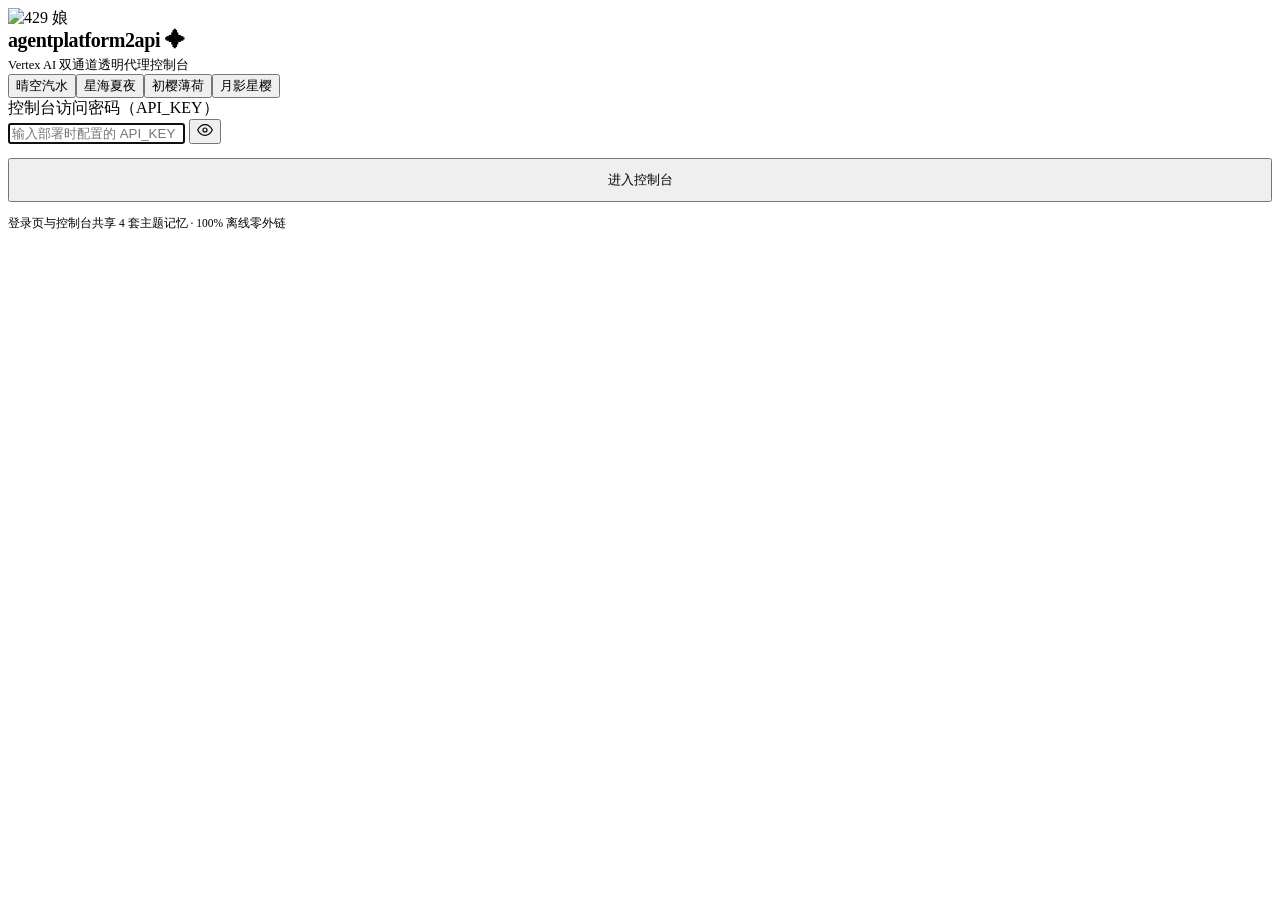
==== app/static/login.html @ 3e8bdb02 "控制台 v2 重建" ====
<!DOCTYPE html>
<html lang="zh-CN" data-theme="sky-day">
<head>
  <meta charset="UTF-8" />
  <meta name="viewport" content="width=device-width, initial-scale=1.0, viewport-fit=cover" />
  <meta name="color-scheme" content="light dark" />
  <title>登录 · agentplatform2api</title>
  <link rel="icon" type="image/webp" href="/avatar.webp" />
  <script>
    (function () {
      var valid = { "sky-day": 1, "sky-night": 1, "sakura-day": 1, "sakura-night": 1 };
      var saved = "";
      try { saved = localStorage.getItem("ap2a_theme") || ""; } catch (e) {}
      if (!valid[saved]) {
        try {
          var legacy = localStorage.getItem("ap_theme");
          if (legacy === "dark") saved = "sakura-night";
          else if (window.matchMedia && window.matchMedia("(prefers-color-scheme: dark)").matches) saved = "sky-night";
          else saved = "sky-day";
        } catch (e) { saved = "sky-day"; }
      }
      document.documentElement.setAttribute("data-theme", saved);
    })();
  </script>
  <link rel="stylesheet" href="/static/app.css" />
</head>
<body>
  <main class="login-page">
    <div class="glass-card login-card">
      <img class="login-avatar" src="/avatar.webp" alt="429 娘" />
      <h1 style="margin:0;font-size:20px;font-weight:760;letter-spacing:-0.02em;">
        agentplatform2api <span class="sparkle">✦</span>
      </h1>
      <p style="margin:5px 0 0;font-size:12.5px;color:var(--text-secondary);">
        Vertex AI 双通道透明代理控制台
      </p>

      <div class="login-themes" id="loginThemeGrid" aria-label="主题切换"></div>

      <form id="loginForm" onsubmit="return handleLogin(event)" autocomplete="off">
        <div class="field-group" style="text-align:left;margin-bottom:14px;">
          <label class="field-label" for="loginPwd">控制台访问密码（API_KEY）</label>
          <div class="key-input-wrap">
            <input id="loginPwd" type="password" class="field-input" placeholder="输入部署时配置的 API_KEY" required autofocus />
            <button type="button" class="key-eye" id="pwdEyeBtn" onclick="togglePwd()" aria-label="显示或隐藏密码">
              <svg viewBox="0 0 24 24" width="16" height="16" fill="none" stroke="currentColor" stroke-width="1.75" stroke-linecap="round" stroke-linejoin="round"><path d="M1 12s4-8 11-8 11 8 11 8-4 8-11 8-11-8-11-8z"/><circle cx="12" cy="12" r="3"/></svg>
            </button>
          </div>
        </div>

        <button type="submit" class="btn btn-primary" id="loginBtn" style="width:100%;padding:11px;">
          进入控制台
        </button>

        <div class="login-error" id="loginErr"></div>
      </form>

      <div style="margin-top:14px;font-size:11.5px;color:var(--text-muted);">
        登录页与控制台共享 4 套主题记忆 · 100% 离线零外链
      </div>
    </div>
  </main>

  <script>
    var THEMES = [
      { id: "sky-day", name: "晴空汽水", swatch: "swatch-sky-day" },
      { id: "sky-night", name: "星海夏夜", swatch: "swatch-sky-night" },
      { id: "sakura-day", name: "初樱薄荷", swatch: "swatch-sakura-day" },
      { id: "sakura-night", name: "月影星樱", swatch: "swatch-sakura-night" }
    ];
    var curTheme = document.documentElement.getAttribute("data-theme") || "sky-day";

    function renderThemes() {
      var grid = document.getElementById("loginThemeGrid");
      grid.innerHTML = THEMES.map(function (t) {
        return '<button type="button" class="theme-chip ' + (t.id === curTheme ? "active" : "") + '" onclick="setTheme(\'' + t.id + '\')">'
          + '<span class="swatch ' + t.swatch + '"></span>'
          + '<span class="truncate">' + t.name + '</span>'
          + '</button>';
      }).join("");
    }

    function setTheme(id) {
      curTheme = id;
      document.documentElement.setAttribute("data-theme", id);
      try { localStorage.setItem("ap2a_theme", id); } catch (e) {}
      renderThemes();
    }

    function togglePwd() {
      var inp = document.getElementById("loginPwd");
      inp.type = inp.type === "password" ? "text" : "password";
    }

    async function handleLogin(ev) {
      ev.preventDefault();
      var pwd = document.getElementById("loginPwd").value;
      var btn = document.getElementById("loginBtn");
      var err = document.getElementById("loginErr");
      err.classList.remove("show");
      btn.disabled = true;
      btn.textContent = "验证中…";
      try {
        var r = await fetch("/api/login", {
          method: "POST",
          headers: { "Content-Type": "application/json" },
          body: JSON.stringify({ password: pwd })
        });
        var d = {};
        try { d = await r.json(); } catch (e) {}
        if (r.ok && d.ok) {
          location.href = "/";
          return false;
        }
        err.textContent = d.error || ("登录失败（HTTP " + r.status + "）");
        err.classList.add("show");
      } catch (e) {
        err.textContent = "网络请求失败，请检查服务是否正常运行。";
        err.classList.add("show");
      } finally {
        btn.disabled = false;
        btn.textContent = "进入控制台";
      }
      return false;
    }

    renderThemes();
  </script>
</body>
</html>
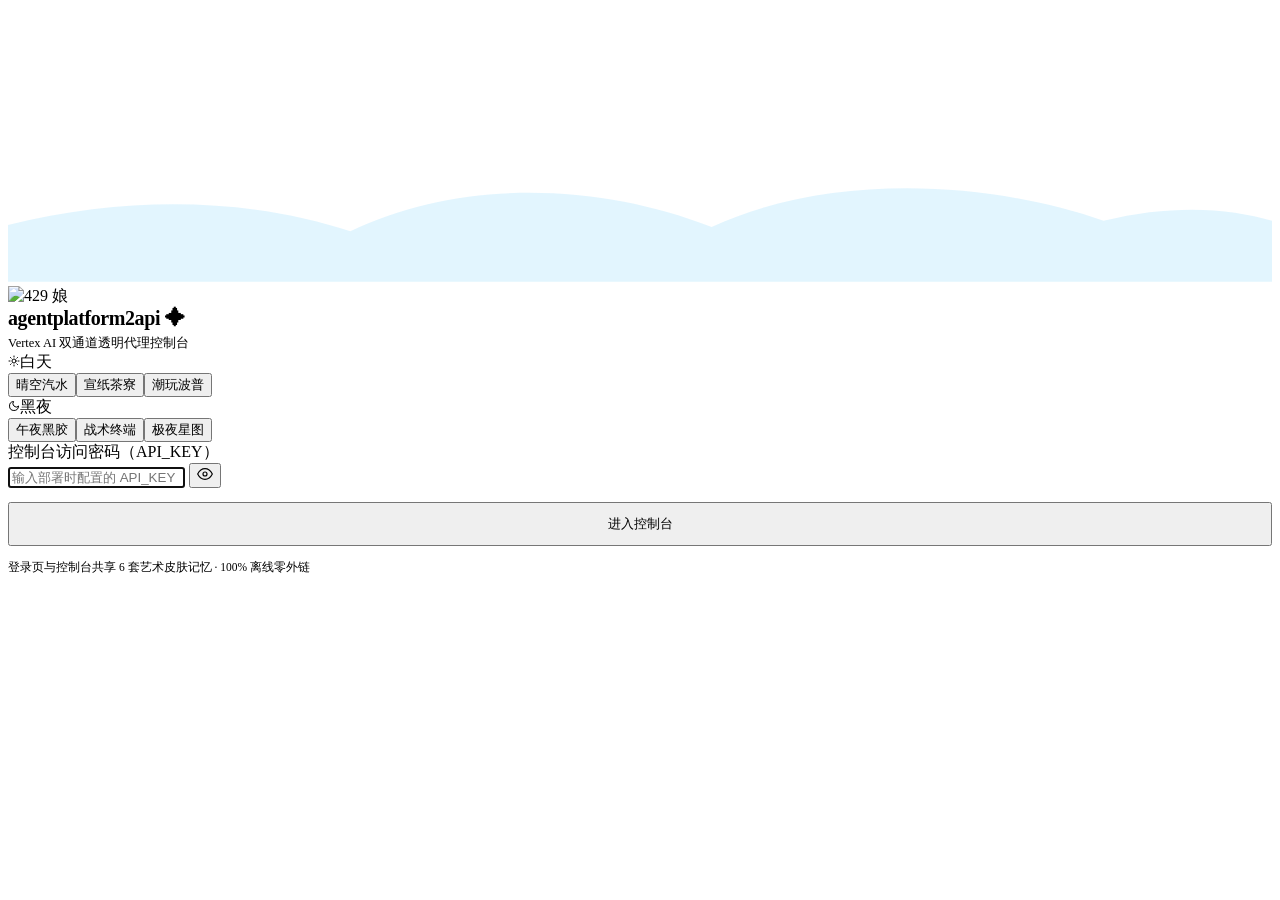
==== commit 80f7c14c: "控制台 v2 静态页面与管理接口修复" ====
--- a/app/static/login.html
+++ b/app/static/login.html
@@ -5,17 +5,19 @@
   <meta name="viewport" content="width=device-width, initial-scale=1.0, viewport-fit=cover" />
   <meta name="color-scheme" content="light dark" />
   <title>登录 · agentplatform2api</title>
-  <link rel="icon" type="image/webp" href="/avatar.webp" />
+  <link rel="icon" type="image/webp" href="/static/avatar.webp" />
   <script>
     (function () {
-      var valid = { "sky-day": 1, "sky-night": 1, "sakura-day": 1, "sakura-night": 1 };
+      var valid = { "sky-day": 1, "paper-day": 1, "pop-day": 1, "vinyl-night": 1, "hud-night": 1, "star-night": 1 };
+      var migrate = { "sakura-day": "paper-day", "sky-night": "star-night", "sakura-night": "vinyl-night" };
       var saved = "";
       try { saved = localStorage.getItem("ap2a_theme") || ""; } catch (e) {}
+      if (migrate[saved]) saved = migrate[saved];
       if (!valid[saved]) {
         try {
           var legacy = localStorage.getItem("ap_theme");
-          if (legacy === "dark") saved = "sakura-night";
-          else if (window.matchMedia && window.matchMedia("(prefers-color-scheme: dark)").matches) saved = "sky-night";
+          if (legacy === "dark") saved = "vinyl-night";
+          else if (window.matchMedia && window.matchMedia("(prefers-color-scheme: dark)").matches) saved = "star-night";
           else saved = "sky-day";
         } catch (e) { saved = "sky-day"; }
       }
@@ -24,10 +26,14 @@
   </script>
   <link rel="stylesheet" href="/static/app.css" />
 </head>
-<body>
+<body data-avatar-mood="idle">
+  <div class="theme-fx-bg" id="themeFxBg" aria-hidden="true"></div>
+  <div class="theme-fx" id="themeFx" aria-hidden="true"></div>
   <main class="login-page">
     <div class="glass-card login-card">
-      <img class="login-avatar" src="/avatar.webp" alt="429 娘" />
+      <span class="avatar-ring login-ring">
+        <img class="login-avatar" src="/static/avatar.webp" alt="429 娘" />
+      </span>
       <h1 style="margin:0;font-size:20px;font-weight:760;letter-spacing:-0.02em;">
         agentplatform2api <span class="sparkle">✦</span>
       </h1>
@@ -41,7 +47,7 @@
         <div class="field-group" style="text-align:left;margin-bottom:14px;">
           <label class="field-label" for="loginPwd">控制台访问密码（API_KEY）</label>
           <div class="key-input-wrap">
-            <input id="loginPwd" type="password" class="field-input" placeholder="输入部署时配置的 API_KEY" required autofocus />
+            <input id="loginPwd" type="password" autocomplete="current-password" class="field-input" placeholder="输入部署时配置的 API_KEY" required autofocus />
             <button type="button" class="key-eye" id="pwdEyeBtn" onclick="togglePwd()" aria-label="显示或隐藏密码">
               <svg viewBox="0 0 24 24" width="16" height="16" fill="none" stroke="currentColor" stroke-width="1.75" stroke-linecap="round" stroke-linejoin="round"><path d="M1 12s4-8 11-8 11 8 11 8-4 8-11 8-11-8-11-8z"/><circle cx="12" cy="12" r="3"/></svg>
             </button>
@@ -56,35 +62,129 @@
       </form>
 
       <div style="margin-top:14px;font-size:11.5px;color:var(--text-muted);">
-        登录页与控制台共享 4 套主题记忆 · 100% 离线零外链
+        登录页与控制台共享 6 套艺术皮肤记忆 · 100% 离线零外链
       </div>
     </div>
   </main>
 
   <script>
     var THEMES = [
-      { id: "sky-day", name: "晴空汽水", swatch: "swatch-sky-day" },
-      { id: "sky-night", name: "星海夏夜", swatch: "swatch-sky-night" },
-      { id: "sakura-day", name: "初樱薄荷", swatch: "swatch-sakura-day" },
-      { id: "sakura-night", name: "月影星樱", swatch: "swatch-sakura-night" }
+      { id: "sky-day", name: "晴空汽水", swatch: "swatch-sky-day", mode: "day" },
+      { id: "paper-day", name: "宣纸茶寮", swatch: "swatch-paper-day", mode: "day" },
+      { id: "pop-day", name: "潮玩波普", swatch: "swatch-pop-day", mode: "day" },
+      { id: "vinyl-night", name: "午夜黑胶", swatch: "swatch-vinyl-night", mode: "night" },
+      { id: "hud-night", name: "战术终端", swatch: "swatch-hud-night", mode: "night" },
+      { id: "star-night", name: "极夜星图", swatch: "swatch-star-night", mode: "night" }
     ];
     var curTheme = document.documentElement.getAttribute("data-theme") || "sky-day";
 
+    function renderThemeFx(id) {
+      var bg = document.getElementById("themeFxBg");
+      var fg = document.getElementById("themeFx");
+      if (!bg || !fg) return;
+      if (id === "sky-day") {
+        bg.innerHTML =
+          '<div class="fx-sunbeam"></div>' +
+          '<svg class="fx-bg-svg fx-clouds" viewBox="0 0 1200 260" preserveAspectRatio="xMidYMax slice" fill="none">' +
+            '<path d="M0 260V172C95 140 165 148 238 175C310 112 435 110 518 164C595 118 710 122 790 166C872 102 1010 98 1105 152C1148 134 1180 138 1200 148V260H0Z" fill="rgba(255,255,255,0.68)"/>' +
+            '<path d="M0 260V206C120 176 235 182 325 212C430 162 560 166 668 208C775 158 925 162 1040 202C1105 186 1160 190 1200 202V260H0Z" fill="rgba(186,230,253,0.42)"/>' +
+          '</svg>';
+        fg.innerHTML =
+          '<span class="fx-bubble" style="--bx:12%;--bs:24px;--bd:11s;--bdelay:-2s;--bdrift:16px"></span>' +
+          '<span class="fx-bubble" style="--bx:34%;--bs:14px;--bd:9s;--bdelay:-6s;--bdrift:-12px"></span>' +
+          '<span class="fx-bubble" style="--bx:68%;--bs:20px;--bd:12s;--bdelay:-4s;--bdrift:18px"></span>' +
+          '<span class="fx-bubble" style="--bx:88%;--bs:26px;--bd:10s;--bdelay:-8s;--bdrift:-16px"></span>';
+      } else if (id === "paper-day") {
+        bg.innerHTML =
+          '<div class="fx-seal"><span>茶</span><span>寮</span></div>' +
+          '<svg class="fx-bg-svg fx-bamboo" viewBox="0 0 320 320" fill="none"><path d="M24 -10 C42 86, 54 176, 36 290" stroke="rgba(45,122,99,0.16)" stroke-width="3.2" stroke-linecap="round"/><path d="M38 72 C84 56, 126 52, 166 64" stroke="rgba(45,122,99,0.13)" stroke-width="1.8"/><path d="M96 58 Q126 32 154 46 Q126 62 96 58Z" fill="rgba(45,122,99,0.16)"/><path d="M128 60 Q162 44 188 64 Q158 72 128 60Z" fill="rgba(45,122,99,0.14)"/></svg>' +
+          '<svg class="fx-bg-svg fx-mountains" viewBox="0 0 1200 260" preserveAspectRatio="xMidYMax slice" fill="none"><path d="M0 260V168 Q160 72 340 148 T720 132 T1060 112 L1200 148 V260Z" fill="rgba(124,104,82,0.10)"/><path d="M0 260V196 Q210 122 430 184 T860 166 T1200 184 V260Z" fill="rgba(45,122,99,0.10)"/></svg>';
+        fg.innerHTML =
+          '<span class="fx-leaf" style="--lx:24%;--ls:16px;--ld:14s;--ldelay:-3s"></span>' +
+          '<span class="fx-leaf" style="--lx:78%;--ls:14px;--ld:16s;--ldelay:-9s"></span>';
+      } else if (id === "pop-day") {
+        bg.innerHTML =
+          '<svg class="fx-bg-svg fx-pop-art" viewBox="0 0 1200 800" preserveAspectRatio="xMidYMid slice" fill="none">' +
+            '<circle cx="1110" cy="90" r="95" fill="rgba(255,212,59,0.30)" stroke="rgba(28,25,43,0.18)" stroke-width="3"/>' +
+            '<path d="M-20 690 L48 648 L112 690 L176 648 L240 690 L304 648 L368 690" stroke="rgba(59,108,255,0.22)" stroke-width="6" stroke-linecap="round" stroke-linejoin="round"/>' +
+            '<path d="M840 740 L895 704 L950 740 L1005 704 L1060 740 L1115 704 L1170 740" stroke="rgba(255,84,120,0.22)" stroke-width="6" stroke-linecap="round" stroke-linejoin="round"/>' +
+            '<rect x="64" y="130" width="54" height="54" rx="10" transform="rotate(-14 64 130)" fill="rgba(21,196,126,0.18)" stroke="rgba(28,25,43,0.18)" stroke-width="2.5"/>' +
+          '</svg>';
+        fg.innerHTML = '<span class="fx-pop-badge fx-pop-b1">✦ POP</span><span class="fx-pop-badge fx-pop-b2">★ 429</span>';
+      } else if (id === "vinyl-night") {
+        bg.innerHTML =
+          '<div class="fx-vinyl-disc"></div>' +
+          '<svg class="fx-bg-svg fx-vinyl-wave" viewBox="0 0 1200 200" preserveAspectRatio="xMidYMax slice" fill="none">' +
+            '<path d="M0 132 Q120 72 240 124 T480 116 T720 128 T960 96 T1200 124" stroke="rgba(229,169,60,0.22)" stroke-width="1.8"/>' +
+            '<path d="M0 152 Q150 96 300 144 T600 132 T900 150 T1200 136" stroke="rgba(88,184,159,0.18)" stroke-width="1.4"/>' +
+          '</svg>';
+        fg.innerHTML = "";
+      } else if (id === "hud-night") {
+        bg.innerHTML =
+          '<svg class="fx-bg-svg fx-hud-topo" viewBox="0 0 1200 800" preserveAspectRatio="xMidYMid slice" fill="none">' +
+            '<path d="M-40 620 C160 540 310 660 520 590 C740 515 920 640 1240 540" stroke="rgba(0,229,160,0.12)" stroke-width="1.2"/>' +
+            '<path d="M-40 660 C180 580 340 700 560 630 C780 555 950 680 1240 585" stroke="rgba(0,229,160,0.09)" stroke-width="1"/>' +
+            '<circle cx="1090" cy="110" r="145" stroke="rgba(0,229,160,0.13)" stroke-width="1" stroke-dasharray="4 8"/>' +
+            '<circle cx="1090" cy="110" r="96" stroke="rgba(255,107,43,0.12)" stroke-width="1"/>' +
+          '</svg>';
+        fg.innerHTML = '<div class="fx-hud-scan"></div>';
+      } else if (id === "star-night") {
+        bg.innerHTML =
+          '<div class="fx-aurora-veil"></div>' +
+          '<svg class="fx-bg-svg fx-astrolabe" viewBox="0 0 360 360" fill="none"><circle cx="180" cy="180" r="164" stroke="#e8d1a0" stroke-width="1" stroke-dasharray="3 6"/><circle cx="180" cy="180" r="126" stroke="#7cc4fa" stroke-width="1" stroke-opacity="0.78"/><circle cx="180" cy="180" r="84" stroke="#e8d1a0" stroke-width="0.8" stroke-dasharray="1 5"/><line x1="180" y1="10" x2="180" y2="350" stroke="#e8d1a0" stroke-width="0.6" stroke-opacity="0.48"/><line x1="10" y1="180" x2="350" y2="180" stroke="#7cc4fa" stroke-width="0.6" stroke-opacity="0.48"/></svg>' +
+          '<svg class="fx-bg-svg fx-constellation" viewBox="0 0 540 260" fill="none"><polyline points="42,210 118,158 206,174 282,116 374,132 458,72" stroke="rgba(232,209,160,0.30)" stroke-width="1.1" stroke-dasharray="3 4"/><circle cx="42" cy="210" r="2.8" fill="#e8d1a0" fill-opacity="0.72"/><circle cx="206" cy="174" r="3.6" fill="#e8d1a0" fill-opacity="0.82"/><circle cx="458" cy="72" r="3.8" fill="#e8d1a0" fill-opacity="0.86"/></svg>';
+        fg.innerHTML =
+          '<span class="fx-meteor" style="--my:14%;--mx:-8%;--md:7.5s;--mdelay:0.6s"></span>' +
+          '<span class="fx-star" style="--sx:14%;--sy:18%;--ss:12px;--sc:#e8d1a0;--sd:3.2s;--sdelay:-1s">✦</span>' +
+          '<span class="fx-star" style="--sx:84%;--sy:22%;--ss:10px;--sc:#7cc4fa;--sd:4.0s;--sdelay:-2.4s">✦</span>' +
+          '<span class="fx-star" style="--sx:76%;--sy:78%;--ss:11px;--sc:#e8d1a0;--sd:3.5s;--sdelay:-0.5s">✦</span>';
+      } else {
+        bg.innerHTML = "";
+        fg.innerHTML = "";
+      }
+    }
+
     function renderThemes() {
       var grid = document.getElementById("loginThemeGrid");
-      grid.innerHTML = THEMES.map(function (t) {
-        return '<button type="button" class="theme-chip ' + (t.id === curTheme ? "active" : "") + '" onclick="setTheme(\'' + t.id + '\')">'
+      var chip = function (t) {
+        return '<button type="button" class="theme-chip ' + (t.id === curTheme ? "active" : "") + '" onclick="setTheme(\'' + t.id + '\', event)">'
           + '<span class="swatch ' + t.swatch + '"></span>'
           + '<span class="truncate">' + t.name + '</span>'
           + '</button>';
-      }).join("");
-    }
-
-    function setTheme(id) {
-      curTheme = id;
-      document.documentElement.setAttribute("data-theme", id);
-      try { localStorage.setItem("ap2a_theme", id); } catch (e) {}
-      renderThemes();
+      };
+      var days = THEMES.filter(function (t) { return t.mode === "day"; }).map(chip).join("");
+      var nights = THEMES.filter(function (t) { return t.mode === "night"; }).map(chip).join("");
+      var dayIcon = '<svg viewBox="0 0 24 24" width="12" height="12" fill="none" stroke="currentColor" stroke-width="2" stroke-linecap="round" stroke-linejoin="round"><circle cx="12" cy="12" r="4"/><path d="M12 2v2m0 16v2M4.93 4.93l1.41 1.41m11.32 11.32 1.41 1.41M2 12h2m16 0h2M4.93 19.07l1.41-1.41m11.32-11.32 1.41-1.41"/></svg>';
+      var nightIcon = '<svg viewBox="0 0 24 24" width="12" height="12" fill="none" stroke="currentColor" stroke-width="2" stroke-linecap="round" stroke-linejoin="round"><path d="M21 12.79A9 9 0 1 1 11.21 3 7 7 0 0 0 21 12.79z"/></svg>';
+      grid.innerHTML =
+        '<div class="theme-col"><div class="theme-col-head">' + dayIcon + '<span>白天</span></div>' + days + '</div>' +
+        '<div class="theme-col"><div class="theme-col-head">' + nightIcon + '<span>黑夜</span></div>' + nights + '</div>';
+      renderThemeFx(curTheme);
+    }
+
+    function setTheme(id, ev) {
+      if (id === curTheme && document.documentElement.getAttribute("data-theme") === id) return;
+      var x = ev && typeof ev.clientX === "number" ? ev.clientX : window.innerWidth / 2;
+      var y = ev && typeof ev.clientY === "number" ? ev.clientY : window.innerHeight / 2;
+      var apply = function () {
+        curTheme = id;
+        document.documentElement.setAttribute("data-theme", id);
+        try { localStorage.setItem("ap2a_theme", id); } catch (e) {}
+        renderThemes();
+      };
+      var reduceMotion = window.matchMedia && window.matchMedia("(prefers-reduced-motion: reduce)").matches;
+      if (document.startViewTransition && !reduceMotion) {
+        var endR = Math.hypot(Math.max(x, window.innerWidth - x), Math.max(y, window.innerHeight - y));
+        var vt = document.startViewTransition(apply);
+        vt.ready.then(function () {
+          document.documentElement.animate(
+            { clipPath: ["circle(0px at " + x + "px " + y + "px)", "circle(" + endR + "px at " + x + "px " + y + "px)"] },
+            { duration: 420, easing: "cubic-bezier(0.22, 1, 0.36, 1)", pseudoElement: "::view-transition-new(root)" }
+          );
+        }).catch(function () {});
+      } else {
+        apply();
+      }
     }
 
     function togglePwd() {
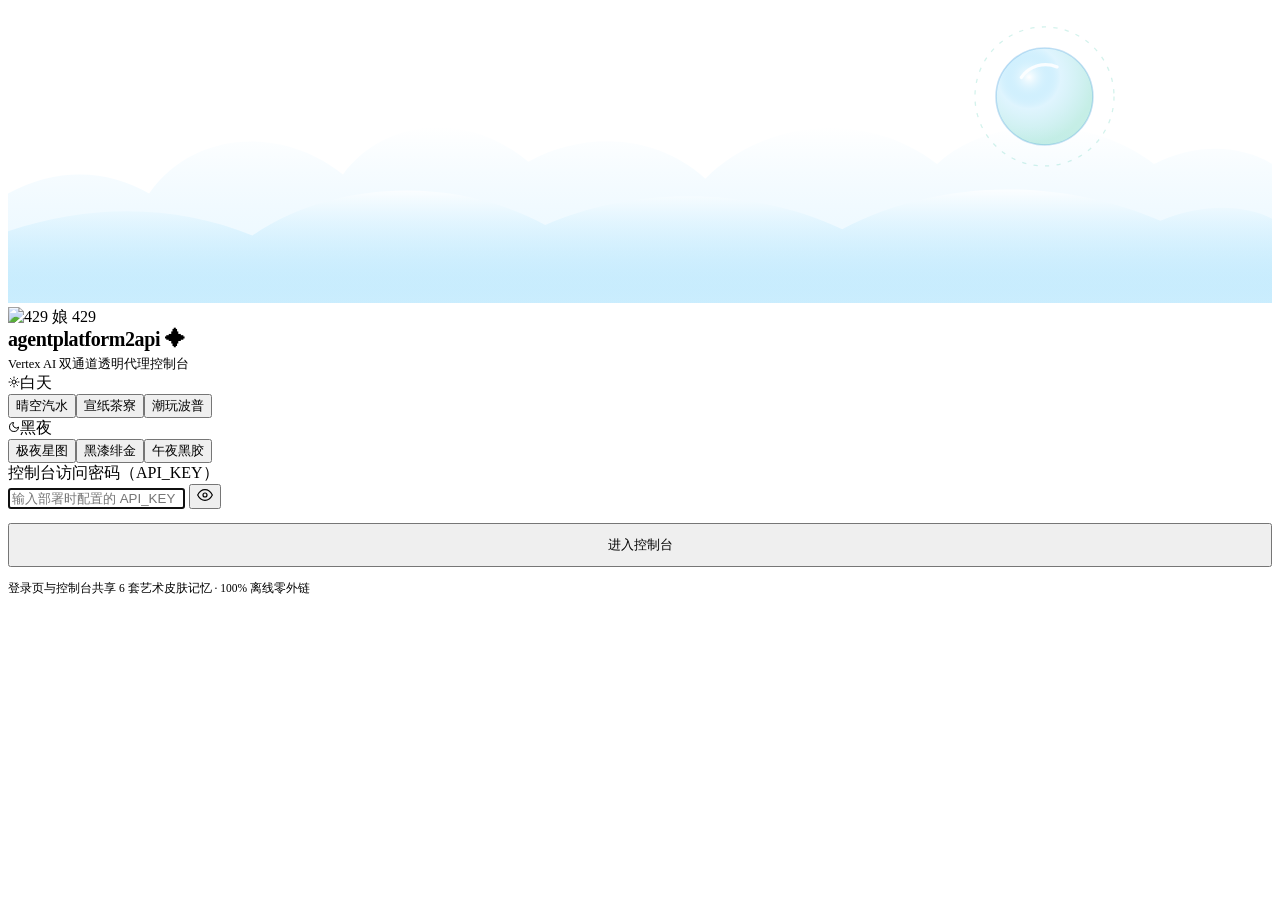
==== commit 04dd29b0: "控制台 v2 静态页面修复" ====
--- a/app/static/login.html
+++ b/app/static/login.html
@@ -8,8 +8,8 @@
   <link rel="icon" type="image/webp" href="/static/avatar.webp" />
   <script>
     (function () {
-      var valid = { "sky-day": 1, "paper-day": 1, "pop-day": 1, "vinyl-night": 1, "hud-night": 1, "star-night": 1 };
-      var migrate = { "sakura-day": "paper-day", "sky-night": "star-night", "sakura-night": "vinyl-night" };
+      var valid = { "sky-day": 1, "paper-day": 1, "pop-day": 1, "star-night": 1, "lacquer-night": 1, "vinyl-night": 1 };
+      var migrate = { "sakura-day": "paper-day", "sky-night": "star-night", "sakura-night": "lacquer-night", "hud-night": "lacquer-night" };
       var saved = "";
       try { saved = localStorage.getItem("ap2a_theme") || ""; } catch (e) {}
       if (migrate[saved]) saved = migrate[saved];
@@ -33,6 +33,7 @@
     <div class="glass-card login-card">
       <span class="avatar-ring login-ring">
         <img class="login-avatar" src="/static/avatar.webp" alt="429 娘" />
+        <span class="avatar-tag" aria-hidden="true">429</span>
       </span>
       <h1 style="margin:0;font-size:20px;font-weight:760;letter-spacing:-0.02em;">
         agentplatform2api <span class="sparkle">✦</span>
@@ -72,9 +73,9 @@
       { id: "sky-day", name: "晴空汽水", swatch: "swatch-sky-day", mode: "day" },
       { id: "paper-day", name: "宣纸茶寮", swatch: "swatch-paper-day", mode: "day" },
       { id: "pop-day", name: "潮玩波普", swatch: "swatch-pop-day", mode: "day" },
-      { id: "vinyl-night", name: "午夜黑胶", swatch: "swatch-vinyl-night", mode: "night" },
-      { id: "hud-night", name: "战术终端", swatch: "swatch-hud-night", mode: "night" },
-      { id: "star-night", name: "极夜星图", swatch: "swatch-star-night", mode: "night" }
+      { id: "star-night", name: "极夜星图", swatch: "swatch-star-night", mode: "night" },
+      { id: "lacquer-night", name: "黑漆绯金", swatch: "swatch-lacquer-night", mode: "night" },
+      { id: "vinyl-night", name: "午夜黑胶", swatch: "swatch-vinyl-night", mode: "night" }
     ];
     var curTheme = document.documentElement.getAttribute("data-theme") || "sky-day";
 
@@ -85,9 +86,17 @@
       if (id === "sky-day") {
         bg.innerHTML =
           '<div class="fx-sunbeam"></div>' +
-          '<svg class="fx-bg-svg fx-clouds" viewBox="0 0 1200 260" preserveAspectRatio="xMidYMax slice" fill="none">' +
-            '<path d="M0 260V172C95 140 165 148 238 175C310 112 435 110 518 164C595 118 710 122 790 166C872 102 1010 98 1105 152C1148 134 1180 138 1200 148V260H0Z" fill="rgba(255,255,255,0.68)"/>' +
-            '<path d="M0 260V206C120 176 235 182 325 212C430 162 560 166 668 208C775 158 925 162 1040 202C1105 186 1160 190 1200 202V260H0Z" fill="rgba(186,230,253,0.42)"/>' +
+          '<svg class="fx-bg-svg fx-clouds" viewBox="0 0 1200 280" preserveAspectRatio="xMidYMax slice" fill="none">' +
+            '<defs>' +
+              '<linearGradient id="skyCloudHi" x1="0" y1="0" x2="0" y2="1"><stop offset="0%" stop-color="#ffffff" stop-opacity="0.88"/><stop offset="68%" stop-color="#e0f4ff" stop-opacity="0.58"/><stop offset="100%" stop-color="#bae6fd" stop-opacity="0.18"/></linearGradient>' +
+              '<linearGradient id="skyCloudMid" x1="0" y1="0" x2="0" y2="1"><stop offset="0%" stop-color="#ffffff" stop-opacity="0.72"/><stop offset="100%" stop-color="#7dd3fc" stop-opacity="0.34"/></linearGradient>' +
+              '<radialGradient id="ramuneOrb" cx="34%" cy="30%" r="68%"><stop offset="0%" stop-color="#ffffff" stop-opacity="0.72"/><stop offset="48%" stop-color="#38bdf8" stop-opacity="0.16"/><stop offset="100%" stop-color="#0db896" stop-opacity="0.24"/></radialGradient>' +
+            '</defs>' +
+            '<path d="M0 280V176C48 150 96 154 134 176C174 118 258 110 318 158C354 108 432 94 494 146C548 116 616 120 662 162C718 106 814 96 882 148C930 104 1022 98 1088 148C1132 126 1174 132 1200 148V280H0Z" fill="url(#skyCloudHi)"/>' +
+            '<path d="M0 280V212C82 184 164 188 232 216C312 162 426 160 510 206C596 168 708 170 792 210C886 160 1002 162 1094 202C1138 184 1176 188 1200 200V280H0Z" fill="url(#skyCloudMid)"/>' +
+            '<circle cx="984" cy="84" r="46" fill="url(#ramuneOrb)" stroke="rgba(0,119,204,0.22)" stroke-width="1.5"/>' +
+            '<circle cx="984" cy="84" r="66" stroke="rgba(13,184,150,0.18)" stroke-width="1.2" stroke-dasharray="4 7"/>' +
+            '<path d="M962 66 A28 28 0 0 1 996 56" stroke="rgba(255,255,255,0.88)" stroke-width="3" stroke-linecap="round"/>' +
           '</svg>';
         fg.innerHTML =
           '<span class="fx-bubble" style="--bx:12%;--bs:24px;--bd:11s;--bdelay:-2s;--bdrift:16px"></span>' +
@@ -97,42 +106,92 @@
       } else if (id === "paper-day") {
         bg.innerHTML =
           '<div class="fx-seal"><span>茶</span><span>寮</span></div>' +
-          '<svg class="fx-bg-svg fx-bamboo" viewBox="0 0 320 320" fill="none"><path d="M24 -10 C42 86, 54 176, 36 290" stroke="rgba(45,122,99,0.16)" stroke-width="3.2" stroke-linecap="round"/><path d="M38 72 C84 56, 126 52, 166 64" stroke="rgba(45,122,99,0.13)" stroke-width="1.8"/><path d="M96 58 Q126 32 154 46 Q126 62 96 58Z" fill="rgba(45,122,99,0.16)"/><path d="M128 60 Q162 44 188 64 Q158 72 128 60Z" fill="rgba(45,122,99,0.14)"/></svg>' +
-          '<svg class="fx-bg-svg fx-mountains" viewBox="0 0 1200 260" preserveAspectRatio="xMidYMax slice" fill="none"><path d="M0 260V168 Q160 72 340 148 T720 132 T1060 112 L1200 148 V260Z" fill="rgba(124,104,82,0.10)"/><path d="M0 260V196 Q210 122 430 184 T860 166 T1200 184 V260Z" fill="rgba(45,122,99,0.10)"/></svg>';
+          '<svg class="fx-bg-svg fx-bamboo" viewBox="0 0 340 340" fill="none">' +
+            '<path d="M26 -8 C40 72, 48 158, 34 308" stroke="rgba(39,115,92,0.20)" stroke-width="3.6" stroke-linecap="round"/>' +
+            '<line x1="29" y1="68" x2="43" y2="66" stroke="rgba(39,115,92,0.32)" stroke-width="2.4" stroke-linecap="round"/>' +
+            '<line x1="36" y1="142" x2="50" y2="140" stroke="rgba(39,115,92,0.30)" stroke-width="2.4" stroke-linecap="round"/>' +
+            '<path d="M37 68 C84 52, 134 48, 184 62" stroke="rgba(39,115,92,0.16)" stroke-width="1.6" stroke-linecap="round"/>' +
+            '<path d="M98 56 Q132 24 166 42 Q132 58 98 56Z" fill="rgba(39,115,92,0.20)"/>' +
+            '<path d="M126 57 Q166 38 202 60 Q164 68 126 57Z" fill="rgba(39,115,92,0.16)"/>' +
+            '<path d="M114 126 Q154 94 192 112 Q152 130 114 126Z" fill="rgba(39,115,92,0.18)"/>' +
+            '<path d="M150 128 Q194 112 228 138 Q188 144 150 128Z" fill="rgba(184,124,34,0.17)"/>' +
+          '</svg>' +
+          '<svg class="fx-bg-svg fx-mountains" viewBox="0 0 1200 280" preserveAspectRatio="xMidYMax slice" fill="none">' +
+            '<defs>' +
+              '<linearGradient id="inkFar" x1="0" y1="0" x2="0" y2="1"><stop offset="0%" stop-color="#6e6050" stop-opacity="0.16"/><stop offset="100%" stop-color="#f5efe4" stop-opacity="0"/></linearGradient>' +
+              '<linearGradient id="inkMid" x1="0" y1="0" x2="0" y2="1"><stop offset="0%" stop-color="#27735c" stop-opacity="0.16"/><stop offset="100%" stop-color="#f5efe4" stop-opacity="0"/></linearGradient>' +
+            '</defs>' +
+            '<path d="M0 280V172 C120 112 220 74 340 138 C460 202 580 96 730 132 C870 166 970 86 1090 126 C1140 142 1176 146 1200 156 V280Z" fill="url(#inkFar)"/>' +
+            '<path d="M0 280V202 C160 138 290 132 430 188 C580 248 730 144 890 176 C1020 202 1120 166 1200 188 V280Z" fill="url(#inkMid)"/>' +
+          '</svg>';
         fg.innerHTML =
           '<span class="fx-leaf" style="--lx:24%;--ls:16px;--ld:14s;--ldelay:-3s"></span>' +
           '<span class="fx-leaf" style="--lx:78%;--ls:14px;--ld:16s;--ldelay:-9s"></span>';
       } else if (id === "pop-day") {
         bg.innerHTML =
           '<svg class="fx-bg-svg fx-pop-art" viewBox="0 0 1200 800" preserveAspectRatio="xMidYMid slice" fill="none">' +
-            '<circle cx="1110" cy="90" r="95" fill="rgba(255,212,59,0.30)" stroke="rgba(28,25,43,0.18)" stroke-width="3"/>' +
-            '<path d="M-20 690 L48 648 L112 690 L176 648 L240 690 L304 648 L368 690" stroke="rgba(59,108,255,0.22)" stroke-width="6" stroke-linecap="round" stroke-linejoin="round"/>' +
-            '<path d="M840 740 L895 704 L950 740 L1005 704 L1060 740 L1115 704 L1170 740" stroke="rgba(255,84,120,0.22)" stroke-width="6" stroke-linecap="round" stroke-linejoin="round"/>' +
-            '<rect x="64" y="130" width="54" height="54" rx="10" transform="rotate(-14 64 130)" fill="rgba(21,196,126,0.18)" stroke="rgba(28,25,43,0.18)" stroke-width="2.5"/>' +
-          '</svg>';
-        fg.innerHTML = '<span class="fx-pop-badge fx-pop-b1">✦ POP</span><span class="fx-pop-badge fx-pop-b2">★ 429</span>';
+            '<polygon points="1116,12 1134,56 1180,44 1152,82 1192,108 1144,114 1152,162 1114,132 1084,168 1084,120 1038,122 1072,88 1042,50 1090,62" fill="rgba(255,212,59,0.34)" stroke="rgba(28,25,43,0.22)" stroke-width="2.5" stroke-linejoin="round"/>' +
+            '<path d="M-20 698 L48 656 L112 698 L176 656 L240 698 L304 656 L368 698" stroke="rgba(45,92,242,0.26)" stroke-width="6" stroke-linecap="round" stroke-linejoin="round"/>' +
+            '<path d="M840 742 L895 706 L950 742 L1005 706 L1060 742 L1115 706 L1170 742" stroke="rgba(255,71,108,0.26)" stroke-width="6" stroke-linecap="round" stroke-linejoin="round"/>' +
+            '<rect x="40" y="124" width="54" height="54" rx="12" transform="rotate(-14 40 124)" fill="rgba(18,184,116,0.20)" stroke="rgba(28,25,43,0.22)" stroke-width="2.5"/>' +
+          '</svg>' +
+          '<span class="fx-pop-badge fx-pop-b1">✦ POP</span><span class="fx-pop-badge fx-pop-b2">★ 429</span>';
+        fg.innerHTML = "";
       } else if (id === "vinyl-night") {
         bg.innerHTML =
           '<div class="fx-vinyl-disc"></div>' +
-          '<svg class="fx-bg-svg fx-vinyl-wave" viewBox="0 0 1200 200" preserveAspectRatio="xMidYMax slice" fill="none">' +
-            '<path d="M0 132 Q120 72 240 124 T480 116 T720 128 T960 96 T1200 124" stroke="rgba(229,169,60,0.22)" stroke-width="1.8"/>' +
-            '<path d="M0 152 Q150 96 300 144 T600 132 T900 150 T1200 136" stroke="rgba(88,184,159,0.18)" stroke-width="1.4"/>' +
+          '<svg class="fx-bg-svg fx-vinyl-arm" viewBox="0 0 160 160" fill="none">' +
+            '<circle cx="128" cy="24" r="16" fill="#1a1714" stroke="rgba(229,169,60,0.48)" stroke-width="1.6"/>' +
+            '<circle cx="128" cy="24" r="7" fill="rgba(229,169,60,0.34)" stroke="rgba(245,202,118,0.65)" stroke-width="1.2"/>' +
+            '<path d="M124 34 C112 66, 98 84, 72 108 L56 122" stroke="rgba(245,202,118,0.62)" stroke-width="3.2" stroke-linecap="round"/>' +
+            '<rect x="40" y="118" width="22" height="10" rx="2.5" transform="rotate(-38 40 118)" fill="#29231c" stroke="rgba(229,169,60,0.68)" stroke-width="1.4"/>' +
+            '<circle cx="44" cy="130" r="2.6" fill="#de6b53"/>' +
+          '</svg>' +
+          '<svg class="fx-bg-svg fx-vinyl-wave" viewBox="0 0 1200 210" preserveAspectRatio="xMidYMax slice" fill="none">' +
+            '<path d="M0 132 Q120 68 240 126 T480 116 T720 130 T960 92 T1200 124" stroke="rgba(229,169,60,0.26)" stroke-width="1.8"/>' +
+            '<path d="M0 152 Q150 96 300 144 T600 132 T900 150 T1200 136" stroke="rgba(88,184,159,0.20)" stroke-width="1.4"/>' +
           '</svg>';
         fg.innerHTML = "";
-      } else if (id === "hud-night") {
-        bg.innerHTML =
-          '<svg class="fx-bg-svg fx-hud-topo" viewBox="0 0 1200 800" preserveAspectRatio="xMidYMid slice" fill="none">' +
-            '<path d="M-40 620 C160 540 310 660 520 590 C740 515 920 640 1240 540" stroke="rgba(0,229,160,0.12)" stroke-width="1.2"/>' +
-            '<path d="M-40 660 C180 580 340 700 560 630 C780 555 950 680 1240 585" stroke="rgba(0,229,160,0.09)" stroke-width="1"/>' +
-            '<circle cx="1090" cy="110" r="145" stroke="rgba(0,229,160,0.13)" stroke-width="1" stroke-dasharray="4 8"/>' +
-            '<circle cx="1090" cy="110" r="96" stroke="rgba(255,107,43,0.12)" stroke-width="1"/>' +
-          '</svg>';
-        fg.innerHTML = '<div class="fx-hud-scan"></div>';
+      } else if (id === "lacquer-night") {
+        bg.innerHTML =
+          '<div class="fx-lacquer-seal"><span>漆</span><span>绘</span></div>' +
+          '<svg class="fx-bg-svg fx-lacquer-branch" viewBox="0 0 340 320" fill="none">' +
+            '<path d="M-8 14 C68 58, 128 84, 212 88" stroke="rgba(204,168,110,0.22)" stroke-width="2.4" stroke-linecap="round"/>' +
+            '<path d="M88 64 C128 34, 168 24, 218 32" stroke="rgba(204,168,110,0.16)" stroke-width="1.4" stroke-linecap="round"/>' +
+            '<circle cx="148" cy="40" r="6" fill="rgba(217,104,122,0.26)"/>' +
+            '<circle cx="196" cy="84" r="7" fill="rgba(217,104,122,0.24)"/>' +
+            '<circle cx="216" cy="34" r="4.5" fill="rgba(204,168,110,0.28)"/>' +
+          '</svg>' +
+          '<svg class="fx-bg-svg fx-seigaiha" viewBox="0 0 600 280" preserveAspectRatio="xMaxYMax slice" fill="none">' +
+            '<g stroke="rgba(204,168,110,0.20)" stroke-width="1.1">' +
+              '<path d="M220 280 A88 88 0 0 1 396 280"/><path d="M248 280 A60 60 0 0 1 368 280"/><path d="M276 280 A32 32 0 0 1 340 280"/>' +
+              '<path d="M364 280 A88 88 0 0 1 540 280"/><path d="M392 280 A60 60 0 0 1 512 280"/><path d="M420 280 A32 32 0 0 1 484 280"/>' +
+              '<path d="M292 218 A88 88 0 0 1 468 218"/><path d="M320 218 A60 60 0 0 1 440 218"/>' +
+            '</g>' +
+            '<g stroke="rgba(217,104,122,0.16)" stroke-width="1">' +
+              '<path d="M76 280 A88 88 0 0 1 252 280"/><path d="M104 280 A60 60 0 0 1 224 280"/>' +
+            '</g>' +
+          '</svg>';
+        fg.innerHTML =
+          '<span class="fx-gold-fleck" style="--gx:18%;--gs:6px;--gd:15s;--gdelay:-2s"></span>' +
+          '<span class="fx-gold-fleck" style="--gx:64%;--gs:5px;--gd:18s;--gdelay:-7s"></span>' +
+          '<span class="fx-gold-fleck" style="--gx:86%;--gs:7px;--gd:14s;--gdelay:-11s"></span>';
       } else if (id === "star-night") {
         bg.innerHTML =
           '<div class="fx-aurora-veil"></div>' +
-          '<svg class="fx-bg-svg fx-astrolabe" viewBox="0 0 360 360" fill="none"><circle cx="180" cy="180" r="164" stroke="#e8d1a0" stroke-width="1" stroke-dasharray="3 6"/><circle cx="180" cy="180" r="126" stroke="#7cc4fa" stroke-width="1" stroke-opacity="0.78"/><circle cx="180" cy="180" r="84" stroke="#e8d1a0" stroke-width="0.8" stroke-dasharray="1 5"/><line x1="180" y1="10" x2="180" y2="350" stroke="#e8d1a0" stroke-width="0.6" stroke-opacity="0.48"/><line x1="10" y1="180" x2="350" y2="180" stroke="#7cc4fa" stroke-width="0.6" stroke-opacity="0.48"/></svg>' +
-          '<svg class="fx-bg-svg fx-constellation" viewBox="0 0 540 260" fill="none"><polyline points="42,210 118,158 206,174 282,116 374,132 458,72" stroke="rgba(232,209,160,0.30)" stroke-width="1.1" stroke-dasharray="3 4"/><circle cx="42" cy="210" r="2.8" fill="#e8d1a0" fill-opacity="0.72"/><circle cx="206" cy="174" r="3.6" fill="#e8d1a0" fill-opacity="0.82"/><circle cx="458" cy="72" r="3.8" fill="#e8d1a0" fill-opacity="0.86"/></svg>';
+          '<svg class="fx-bg-svg fx-astrolabe" viewBox="0 0 360 360" fill="none">' +
+            '<circle cx="180" cy="180" r="168" stroke="#e8d1a0" stroke-width="1.1" stroke-dasharray="2 7"/>' +
+            '<circle cx="180" cy="180" r="132" stroke="#7cc4fa" stroke-width="1.1" stroke-opacity="0.78"/>' +
+            '<circle cx="180" cy="180" r="94" stroke="#e8d1a0" stroke-width="0.9" stroke-dasharray="1.5 5"/>' +
+            '<ellipse cx="180" cy="180" rx="158" ry="62" transform="rotate(-26 180 180)" stroke="#e8d1a0" stroke-width="0.9" stroke-opacity="0.62"/>' +
+            '<ellipse cx="180" cy="180" rx="132" ry="44" transform="rotate(34 180 180)" stroke="#7cc4fa" stroke-width="0.8" stroke-opacity="0.48" stroke-dasharray="4 4"/>' +
+            '<path d="M180 156 L186 174 L204 180 L186 186 L180 204 L174 186 L156 180 L174 174 Z" fill="rgba(232,209,160,0.42)" stroke="#e8d1a0" stroke-width="0.8"/>' +
+          '</svg>' +
+          '<svg class="fx-bg-svg fx-constellation" viewBox="0 0 560 270" fill="none">' +
+            '<polyline points="36,216 114,162 204,176 284,114 378,130 468,68" stroke="rgba(232,209,160,0.34)" stroke-width="1.1" stroke-dasharray="3 4"/>' +
+            '<circle cx="204" cy="176" r="9" fill="rgba(232,209,160,0.20)"/><circle cx="204" cy="176" r="3.4" fill="#e8d1a0" fill-opacity="0.90"/>' +
+            '<circle cx="468" cy="68" r="10" fill="rgba(232,209,160,0.22)"/><circle cx="468" cy="68" r="3.6" fill="#e8d1a0" fill-opacity="0.94"/>' +
+          '</svg>';
         fg.innerHTML =
           '<span class="fx-meteor" style="--my:14%;--mx:-8%;--md:7.5s;--mdelay:0.6s"></span>' +
           '<span class="fx-star" style="--sx:14%;--sy:18%;--ss:12px;--sc:#e8d1a0;--sd:3.2s;--sdelay:-1s">✦</span>' +
@@ -162,10 +221,12 @@
       renderThemeFx(curTheme);
     }
 
+    var VT_STYLE_MAP = { "sky-day": "ripple", "star-night": "ripple", "paper-day": "scroll", "lacquer-night": "scroll", "pop-day": "slash", "vinyl-night": "iris" };
+    var activeThemeVT = null;
     function setTheme(id, ev) {
       if (id === curTheme && document.documentElement.getAttribute("data-theme") === id) return;
-      var x = ev && typeof ev.clientX === "number" ? ev.clientX : window.innerWidth / 2;
-      var y = ev && typeof ev.clientY === "number" ? ev.clientY : window.innerHeight / 2;
+      var x = ev && typeof ev.clientX === "number" && (ev.clientX || ev.clientY) ? ev.clientX : window.innerWidth / 2;
+      var y = ev && typeof ev.clientY === "number" && (ev.clientX || ev.clientY) ? ev.clientY : window.innerHeight / 2;
       var apply = function () {
         curTheme = id;
         document.documentElement.setAttribute("data-theme", id);
@@ -175,16 +236,28 @@
       var reduceMotion = window.matchMedia && window.matchMedia("(prefers-reduced-motion: reduce)").matches;
       if (document.startViewTransition && !reduceMotion) {
         var endR = Math.hypot(Math.max(x, window.innerWidth - x), Math.max(y, window.innerHeight - y));
-        var vt = document.startViewTransition(apply);
-        vt.ready.then(function () {
-          document.documentElement.animate(
-            { clipPath: ["circle(0px at " + x + "px " + y + "px)", "circle(" + endR + "px at " + x + "px " + y + "px)"] },
-            { duration: 420, easing: "cubic-bezier(0.22, 1, 0.36, 1)", pseudoElement: "::view-transition-new(root)" }
-          );
-        }).catch(function () {});
-      } else {
-        apply();
-      }
+        var root = document.documentElement;
+        if (activeThemeVT) { try { activeThemeVT.skipTransition(); } catch (e) {} activeThemeVT = null; }
+        root.style.setProperty("--vt-x", x + "px");
+        root.style.setProperty("--vt-y", y + "px");
+        root.style.setProperty("--vt-r", endR + "px");
+        root.setAttribute("data-vt-style", VT_STYLE_MAP[id] || "ripple");
+        root.classList.add("theme-vt-active");
+        try {
+          var vt = document.startViewTransition(apply);
+          activeThemeVT = vt;
+          vt.finished.finally(function () {
+            if (activeThemeVT === vt) activeThemeVT = null;
+            root.classList.remove("theme-vt-active");
+            root.removeAttribute("data-vt-style");
+          }).catch(function () {});
+          return;
+        } catch (e) {
+          root.classList.remove("theme-vt-active");
+          root.removeAttribute("data-vt-style");
+        }
+      }
+      apply();
     }
 
     function togglePwd() {
@@ -225,6 +298,17 @@
     }
 
     renderThemes();
+    if (window.matchMedia && window.matchMedia("(hover: hover) and (pointer: fine)").matches) {
+      var loginCard = document.querySelector(".glass-card.login-card");
+      if (loginCard) {
+        loginCard.addEventListener("pointermove", function (e) {
+          if (curTheme !== "vinyl-night" && curTheme !== "lacquer-night" && curTheme !== "star-night") return;
+          var r = loginCard.getBoundingClientRect();
+          loginCard.style.setProperty("--mx", (e.clientX - r.left).toFixed(1) + "px");
+          loginCard.style.setProperty("--my", (e.clientY - r.top).toFixed(1) + "px");
+        }, { passive: true });
+      }
+    }
   </script>
 </body>
 </html>
